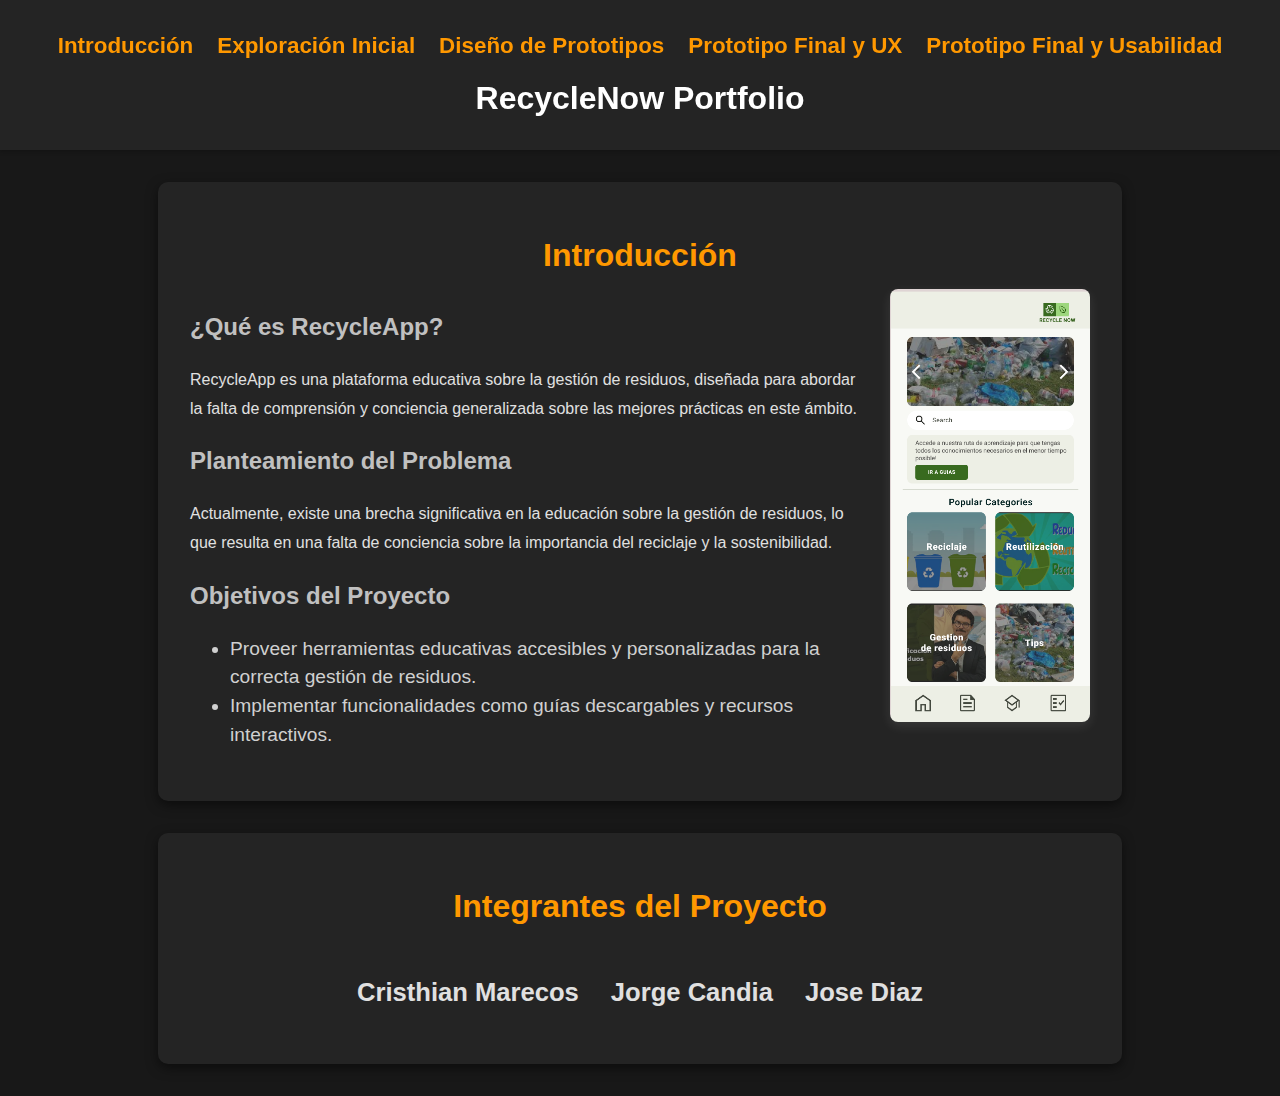
==== index.html @ 2b522f90 "Add files via upload" ====
<!DOCTYPE html>
<html lang="en">
  <head>
    <meta charset="UTF-8" />
    <meta name="viewport" content="width=device-width, initial-scale=1.0" />
    <title>Portfolio - Plataforma de Gestión de Residuos</title>
    <link rel="stylesheet" href="styles.css" />
  </head>

  <body>
    <header class="header">
      <nav>
        <ul>
          <li><a href="index.html">Introducción</a></li>
          <li><a href="exploracion.html">Exploración Inicial</a></li>
          <li><a href="prototipos.html">Diseño de Prototipos</a></li>
          <li><a href="usability.html">Prototipo Final y UX</a></li>
          <li>
            <a href="prototipofinal.html">Prototipo Final y Usabilidad</a>
          </li>
        </ul>
      </nav>
      <h1>RecycleNow Portfolio</h1>
    </header>

    <main>
      <section id="introduction" class="section">
        <h2>Introducción</h2>
        <div class="container-text-img">
          <article>
            <h3>¿Qué es RecycleApp?</h3>
            <p>
              RecycleApp es una plataforma educativa sobre la gestión de
              residuos, diseñada para abordar la falta de comprensión y
              conciencia generalizada sobre las mejores prácticas en este
              ámbito.
            </p>
            <h3>Planteamiento del Problema</h3>
            <p>
              Actualmente, existe una brecha significativa en la educación sobre
              la gestión de residuos, lo que resulta en una falta de conciencia
              sobre la importancia del reciclaje y la sostenibilidad.
            </p>
            <h3>Objetivos del Proyecto</h3>
            <ul>
              <li>
                Proveer herramientas educativas accesibles y personalizadas para
                la correcta gestión de residuos.
              </li>
              <li>
                Implementar funcionalidades como guías descargables y recursos
                interactivos.
              </li>
            </ul>
          </article>
          <div class="image-container1">
            <img
              src="img/DashboardApp.png"
              alt="Dashboard App"
              class="dashboard-image"
            />
          </div>
        </div>
      </section>

      <section id="team" class="section">
        <h2>Integrantes del Proyecto</h2>
        <div class="team-container">
          <div class="team-member">
            <p><b>Cristhian Marecos</b></p>
          </div>
          <div class="team-member">
            <p><b>Jorge Candia</b></p>
          </div>
          <div class="team-member">
            <p><b>Jose Diaz</b></p>
          </div>
        </div>
      </section>
    </main>
  </body>
</html>
---- styles.css ----
body {
  font-family: "Roboto", sans-serif;
  margin: 0;
  padding: 0;
  background: #181818;
  color: #e0e0e0;
  scroll-behavior: smooth;
  font-size: 16px;
  line-height: 1.8rem;
}

header {
  background: #242424;
  padding: 1rem;
  text-align: center;
  color: #ffffff;
  position: sticky;
  top: 0;
  z-index: 1000;
  box-shadow: 0 2px 4px rgba(0, 0, 0, 0.2);
}

header nav ul {
  list-style: none;
  padding: 0;
  display: flex;
  justify-content: center;
  gap: 1.5rem;
}

header nav ul li a {
  text-decoration: none;
  color: #ff9800;
  font-weight: 700;
  font-size: 1.4rem;
}

header nav ul li a:hover {
  text-decoration: underline;
}

.section {
  max-width: 900px;
  margin: 2rem auto;
  padding: 2rem;
  background: #242424;
  border-radius: 10px;
  box-shadow: 0 4px 12px rgba(0, 0, 0, 0.5);
  transition: transform 0.3s;
}

.section h2 {
  color: #ff9800;
  font-size: 2rem;
  margin-bottom: 1.2rem;
  text-align: center;
  font-weight: 700; /* Más bold */
}

.section h3 {
  font-size: 1.5rem;
  color: #c0c0c0;
  font-weight: 600;
}

.section ul {
  font-size: 1.2rem;
  color: #d0d0d0;
  font-weight: 500;
}

footer {
  background: #242424;
  color: #c0c0c0;
  text-align: center;
  padding: 1.2rem;
  font-size: 1.2rem;
}

.team-container {
  display: flex;
  justify-content: center;
  gap: 2rem;
  margin-top: 2rem;
}

.team-member {
  text-align: center;
}

.team-member img {
  width: 150px;
  height: 150px;
  border-radius: 50%;
  border: 2px solid #ff9800;
  margin-bottom: 0.5rem;
}

.team-member p {
  font-size: 1.6rem;
  color: #e0e0e0;
  font-weight: 700;
}

.container-text-img {
  display: flex;
  justify-content: center;
  gap: 2rem;
}

.container-text-img img {
  width: 550px;
  height: 400px;
}

#team {
  justify-content: center;
  text-align: center;
}

.story {
  text-align: center;
  margin-bottom: 2rem;
}

.story img {
  display: block;
  margin: 1rem auto;
  max-width: 100%;
  height: auto;
  border-radius: 8px;
  box-shadow: 0 4px 12px rgba(255, 255, 255, 0.1);
}

.story p {
  font-size: 1.3rem;
  margin-bottom: 1rem;
  color: #d0d0d0;
}

.image-container {
  display: flex;
  justify-content: center;
  margin-top: 1.5rem;
}

.image-container1 img {
  width: 200px;
  height: auto;
  border-radius: 8px;
  box-shadow: 0 4px 12px rgba(255, 255, 255, 0.1);
}

.image-grid {
  display: flex;
  flex-wrap: wrap;
  justify-content: center;
  align-items: center;
  gap: 20px;
}

.image-grid img {
  width: 700px;
  height: auto;
  border-radius: 8px;
  box-shadow: 0 4px 12px rgba(255, 255, 255, 0.1);
}

.image-grid2 {
  display: flex;
  flex-wrap: wrap;
  justify-content: center;
  align-items: center;
  gap: 20px;
}

.image-grid2 img {
  width: 300px;
  height: auto;
  border-radius: 8px;
  box-shadow: 0 4px 12px rgba(255, 255, 255, 0.1);
}

.system {
  display: flex;
  justify-content: center;
}

.requisitos-container {
  display: flex;
  justify-content: space-between;
  gap: 2rem;
  margin-top: 1.5rem;
}

.requisitos-column {
  flex: 1;
  background: #242424;
  padding: 1.5rem;
  border-radius: 8px;
  box-shadow: 0 4px 12px rgba(0, 0, 0, 0.5);
}

.cta {
  margin-top: 1.5rem;
  color: white;
  justify-content: center;
}

.cta:hover {
  color: #ff9800;
}

.requisitos-column h3 {
  font-size: 1.8rem;
  color: #ff9800;
  margin-bottom: 1rem;
  text-align: center;
  font-weight: 700;
}

.requisitos-column ul {
  list-style: disc;
  padding-left: 1.5rem;
}

.requisitos-column li {
  font-size: 1.2rem;
  margin-bottom: 0.5rem;
  line-height: 1.8rem;
  color: #d0d0d0;
  font-weight: 500;
}

.finalprototype {
  display: flex;
  justify-content: center;
  margin-top: 1.5rem;
}
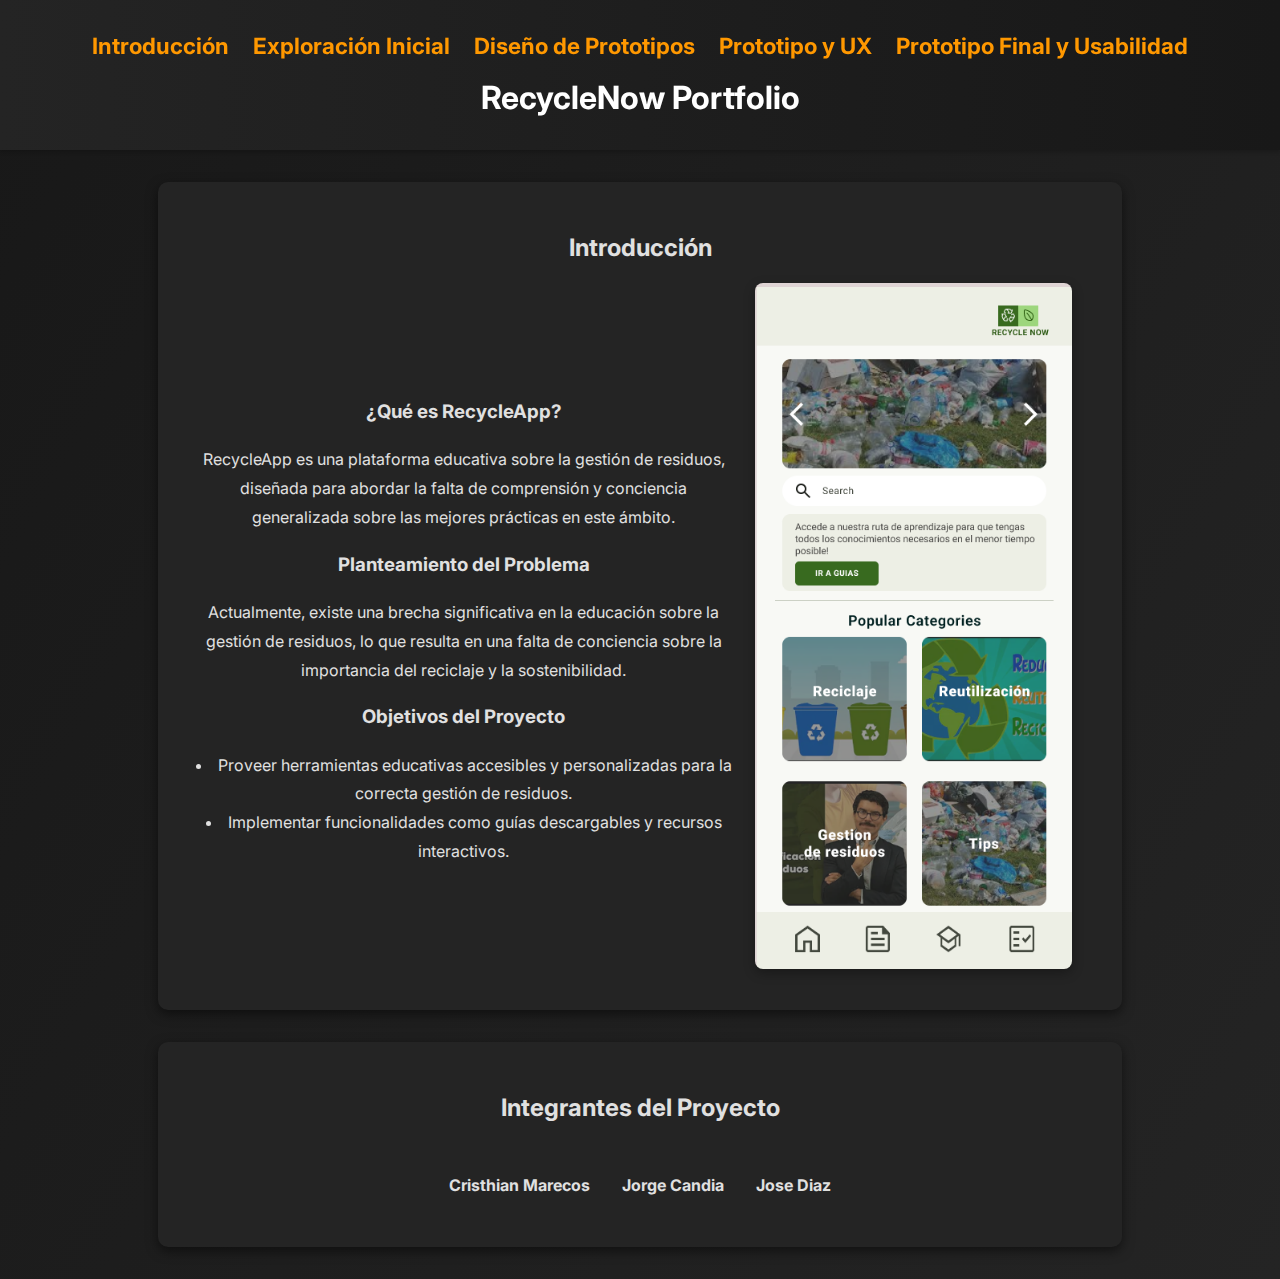
==== commit 7f88ac95: "Re design" ====
--- a/index.html
+++ b/index.html
@@ -5,6 +5,10 @@
     <meta name="viewport" content="width=device-width, initial-scale=1.0" />
     <title>Portfolio - Plataforma de Gestión de Residuos</title>
     <link rel="stylesheet" href="styles.css" />
+    <link
+      href="https://fonts.googleapis.com/css2?family=Inter:wght@400;700&display=swap"
+      rel="stylesheet"
+    />
   </head>
 
   <body>
@@ -12,11 +16,11 @@
       <nav>
         <ul>
           <li><a href="index.html">Introducción</a></li>
-          <li><a href="exploracion.html">Exploración Inicial</a></li>
-          <li><a href="prototipos.html">Diseño de Prototipos</a></li>
-          <li><a href="usability.html">Prototipo Final y UX</a></li>
+          <li><a href="exploration.html">Exploración Inicial</a></li>
+          <li><a href="firstDesigns.html">Diseño de Prototipos</a></li>
+          <li><a href="firstTest.html">Prototipo y UX</a></li>
           <li>
-            <a href="prototipofinal.html">Prototipo Final y Usabilidad</a>
+            <a href="lastTests.html">Prototipo Final y Usabilidad</a>
           </li>
         </ul>
       </nav>
--- a/styles.css
+++ b/styles.css
@@ -1,8 +1,8 @@
 body {
-  font-family: "Roboto", sans-serif;
+  font-family: "Inter", sans-serif;
   margin: 0;
   padding: 0;
-  background: #181818;
+  background: linear-gradient(120deg, #181818, #242424);
   color: #e0e0e0;
   scroll-behavior: smooth;
   font-size: 16px;
@@ -10,7 +10,7 @@
 }
 
 header {
-  background: #242424;
+  background: linear-gradient(90deg, #242424, #181818);
   padding: 1rem;
   text-align: center;
   color: #ffffff;
@@ -33,10 +33,26 @@
   color: #ff9800;
   font-weight: 700;
   font-size: 1.4rem;
+  transition: color 0.3s ease-in-out;
 }
 
 header nav ul li a:hover {
+  color: #ffffff;
   text-decoration: underline;
+}
+
+h1,
+h2,
+h3,
+p,
+ul,
+li {
+  text-align: center;
+}
+
+ul {
+  padding-left: 0;
+  list-style-position: inside;
 }
 
 .section {
@@ -46,27 +62,13 @@
   background: #242424;
   border-radius: 10px;
   box-shadow: 0 4px 12px rgba(0, 0, 0, 0.5);
-  transition: transform 0.3s;
+  transition: transform 0.3s, box-shadow 0.3s;
+  text-align: center;
 }
 
-.section h2 {
-  color: #ff9800;
-  font-size: 2rem;
-  margin-bottom: 1.2rem;
-  text-align: center;
-  font-weight: 700; /* Más bold */
-}
-
-.section h3 {
-  font-size: 1.5rem;
-  color: #c0c0c0;
-  font-weight: 600;
-}
-
-.section ul {
-  font-size: 1.2rem;
-  color: #d0d0d0;
-  font-weight: 500;
+.section:hover {
+  background: #1c1c1c;
+  box-shadow: 0 8px 20px rgba(0, 0, 0, 0.8);
 }
 
 footer {
@@ -84,10 +86,6 @@
   margin-top: 2rem;
 }
 
-.team-member {
-  text-align: center;
-}
-
 .team-member img {
   width: 150px;
   height: 150px;
@@ -96,144 +94,68 @@
   margin-bottom: 0.5rem;
 }
 
-.team-member p {
-  font-size: 1.6rem;
-  color: #e0e0e0;
-  font-weight: 700;
+img {
+  width: 90%;
+  height: auto;
+  object-fit: cover;
+  border-radius: 8px;
+  box-shadow: 0 4px 12px rgba(0, 0, 0, 0.3);
+  transition: transform 0.3s ease-in-out;
+}
+
+img:hover {
+  transform: scale(1.05);
+}
+
+.map-image {
+  width: 50%;
+  display: block;
+  margin-left: auto;
+  margin-right: auto;
+}
+
+.image-container1 {
+  overflow: hiddsen;
+  width: 100%;
+}
+
+.cta {
+  display: inline-block;
+  padding: 0.8rem 1.5rem;
+  background: #ff9800;
+  color: #ffffff;
+  font-size: 1.2rem;
+  font-weight: bold;
+  border-radius: 5px;
+  text-align: center;
+  text-decoration: none;
+  transition: background 0.3s ease, transform 0.3s ease;
+}
+
+.cta:hover {
+  background: #e67e22;
+  transform: translateY(-2px);
 }
 
 .container-text-img {
   display: flex;
-  justify-content: center;
-  gap: 2rem;
+  align-items: center;
 }
 
-.container-text-img img {
-  width: 550px;
-  height: 400px;
+@media (max-width: 768px) {
+  header nav ul {
+    flex-direction: column;
+    gap: 1rem;
+  }
+
+  .team-container {
+    flex-direction: column;
+  }
 }
 
-#team {
-  justify-content: center;
-  text-align: center;
+@keyframes fadeInUp {
+  to {
+    opacity: 1;
+    transform: translateY(0);
+  }
 }
-
-.story {
-  text-align: center;
-  margin-bottom: 2rem;
-}
-
-.story img {
-  display: block;
-  margin: 1rem auto;
-  max-width: 100%;
-  height: auto;
-  border-radius: 8px;
-  box-shadow: 0 4px 12px rgba(255, 255, 255, 0.1);
-}
-
-.story p {
-  font-size: 1.3rem;
-  margin-bottom: 1rem;
-  color: #d0d0d0;
-}
-
-.image-container {
-  display: flex;
-  justify-content: center;
-  margin-top: 1.5rem;
-}
-
-.image-container1 img {
-  width: 200px;
-  height: auto;
-  border-radius: 8px;
-  box-shadow: 0 4px 12px rgba(255, 255, 255, 0.1);
-}
-
-.image-grid {
-  display: flex;
-  flex-wrap: wrap;
-  justify-content: center;
-  align-items: center;
-  gap: 20px;
-}
-
-.image-grid img {
-  width: 700px;
-  height: auto;
-  border-radius: 8px;
-  box-shadow: 0 4px 12px rgba(255, 255, 255, 0.1);
-}
-
-.image-grid2 {
-  display: flex;
-  flex-wrap: wrap;
-  justify-content: center;
-  align-items: center;
-  gap: 20px;
-}
-
-.image-grid2 img {
-  width: 300px;
-  height: auto;
-  border-radius: 8px;
-  box-shadow: 0 4px 12px rgba(255, 255, 255, 0.1);
-}
-
-.system {
-  display: flex;
-  justify-content: center;
-}
-
-.requisitos-container {
-  display: flex;
-  justify-content: space-between;
-  gap: 2rem;
-  margin-top: 1.5rem;
-}
-
-.requisitos-column {
-  flex: 1;
-  background: #242424;
-  padding: 1.5rem;
-  border-radius: 8px;
-  box-shadow: 0 4px 12px rgba(0, 0, 0, 0.5);
-}
-
-.cta {
-  margin-top: 1.5rem;
-  color: white;
-  justify-content: center;
-}
-
-.cta:hover {
-  color: #ff9800;
-}
-
-.requisitos-column h3 {
-  font-size: 1.8rem;
-  color: #ff9800;
-  margin-bottom: 1rem;
-  text-align: center;
-  font-weight: 700;
-}
-
-.requisitos-column ul {
-  list-style: disc;
-  padding-left: 1.5rem;
-}
-
-.requisitos-column li {
-  font-size: 1.2rem;
-  margin-bottom: 0.5rem;
-  line-height: 1.8rem;
-  color: #d0d0d0;
-  font-weight: 500;
-}
-
-.finalprototype {
-  display: flex;
-  justify-content: center;
-  margin-top: 1.5rem;
-}
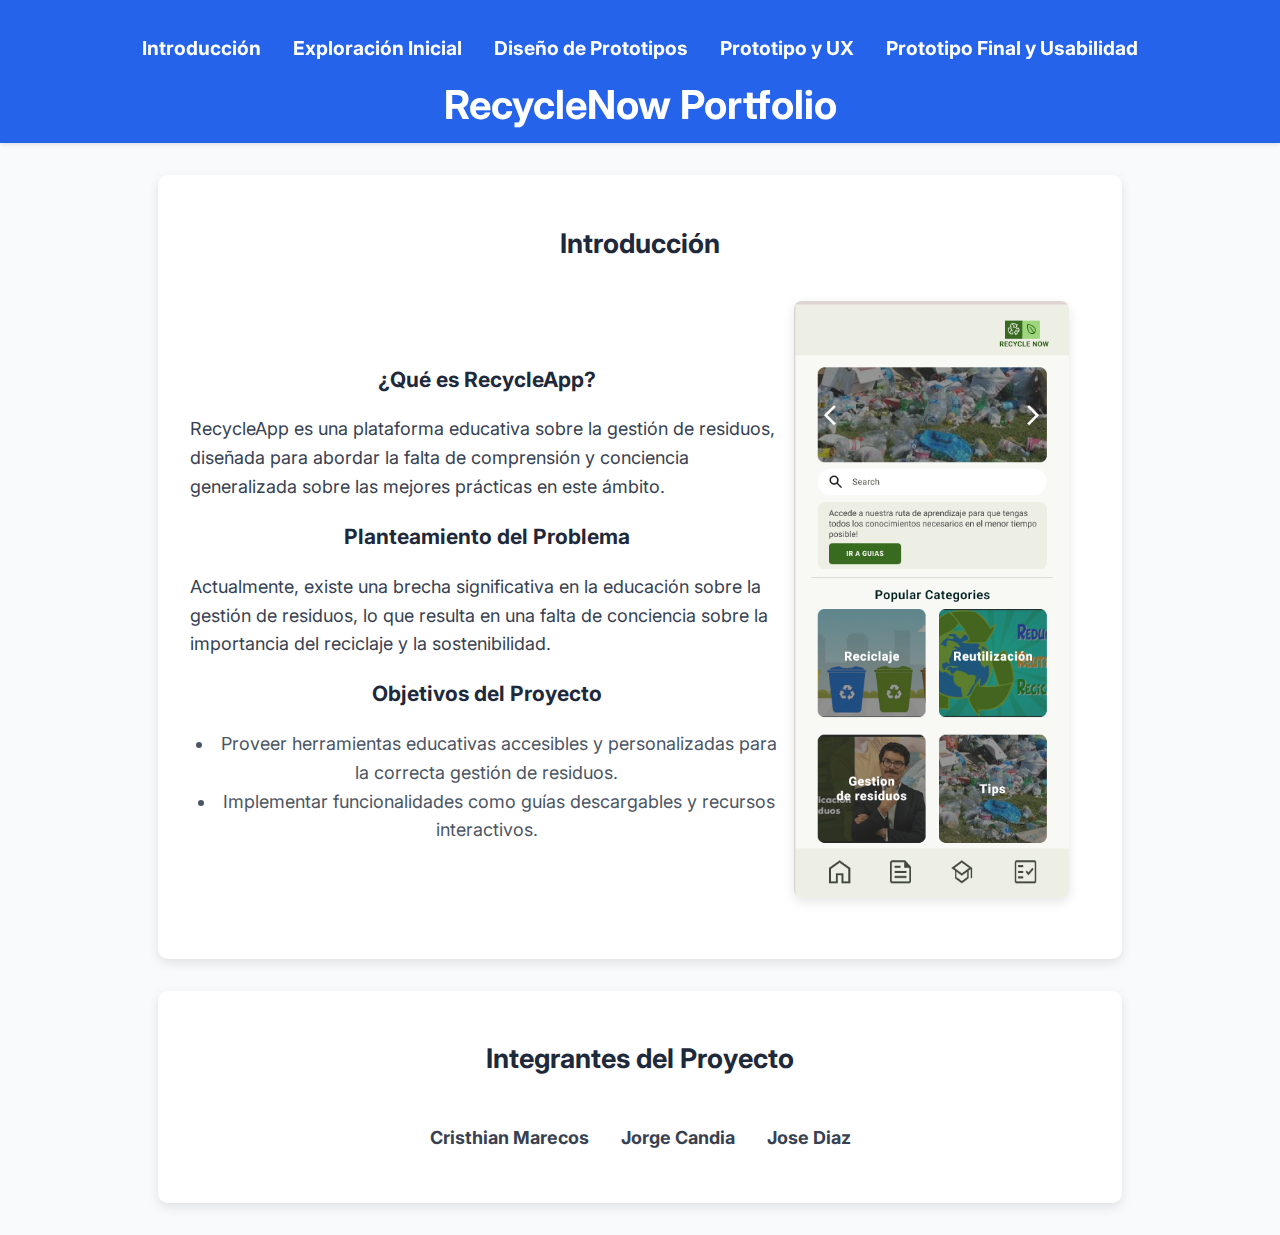
==== commit 670ac5d3: "Remaking designs" ====
--- a/index.html
+++ b/index.html
@@ -19,9 +19,7 @@
           <li><a href="exploration.html">Exploración Inicial</a></li>
           <li><a href="firstDesigns.html">Diseño de Prototipos</a></li>
           <li><a href="firstTest.html">Prototipo y UX</a></li>
-          <li>
-            <a href="lastTests.html">Prototipo Final y Usabilidad</a>
-          </li>
+          <li><a href="lastTests.html">Prototipo Final y Usabilidad</a></li>
         </ul>
       </nav>
       <h1>RecycleNow Portfolio</h1>
@@ -57,7 +55,7 @@
               </li>
             </ul>
           </article>
-          <div class="image-container1">
+          <div class="prototype-image">
             <img
               src="img/DashboardApp.png"
               alt="Dashboard App"
--- a/styles.css
+++ b/styles.css
@@ -2,22 +2,21 @@
   font-family: "Inter", sans-serif;
   margin: 0;
   padding: 0;
-  background: linear-gradient(120deg, #181818, #242424);
-  color: #e0e0e0;
+  background: #f9fafb;
+  color: #374151;
   scroll-behavior: smooth;
-  font-size: 16px;
+  font-size: 18px;
   line-height: 1.8rem;
 }
 
 header {
-  background: linear-gradient(90deg, #242424, #181818);
-  padding: 1rem;
-  text-align: center;
+  background: #2563eb;
+  padding: 1rem 0;
   color: #ffffff;
   position: sticky;
   top: 0;
   z-index: 1000;
-  box-shadow: 0 2px 4px rgba(0, 0, 0, 0.2);
+  box-shadow: 0 2px 4px rgba(0, 0, 0, 0.1);
 }
 
 header nav ul {
@@ -25,29 +24,55 @@
   padding: 0;
   display: flex;
   justify-content: center;
-  gap: 1.5rem;
+  gap: 2rem;
 }
 
 header nav ul li a {
   text-decoration: none;
-  color: #ff9800;
+  color: #ffffff;
   font-weight: 700;
-  font-size: 1.4rem;
+  font-size: 1.2rem;
   transition: color 0.3s ease-in-out;
+  position: relative;
 }
 
 header nav ul li a:hover {
-  color: #ffffff;
-  text-decoration: underline;
-}
-
-h1,
+  color: #e0f2fe;
+}
+
+header nav ul li a::after {
+  content: "";
+  position: absolute;
+  width: 100%;
+  height: 2px;
+  background-color: #e0f2fe;
+  bottom: -4px;
+  left: 0;
+  transform: scaleX(0);
+  transform-origin: center;
+  transition: transform 0.3s ease-in-out;
+}
+
+header nav ul li a:hover::after {
+  transform: scaleX(1);
+}
+
+header h1 {
+  text-align: center;
+  font-size: 2.5rem;
+  margin-bottom: 0.5rem;
+  color: #ffffff;
+}
+
 h2,
-h3,
-p,
-ul,
+h3 {
+  text-align: center;
+  color: #1e293b;
+}
+
 li {
   text-align: center;
+  color: #4b5563;
 }
 
 ul {
@@ -59,24 +84,15 @@
   max-width: 900px;
   margin: 2rem auto;
   padding: 2rem;
-  background: #242424;
+  background: #ffffff;
   border-radius: 10px;
-  box-shadow: 0 4px 12px rgba(0, 0, 0, 0.5);
+  box-shadow: 0 4px 12px rgba(0, 0, 0, 0.1);
   transition: transform 0.3s, box-shadow 0.3s;
-  text-align: center;
 }
 
 .section:hover {
-  background: #1c1c1c;
-  box-shadow: 0 8px 20px rgba(0, 0, 0, 0.8);
-}
-
-footer {
-  background: #242424;
-  color: #c0c0c0;
-  text-align: center;
-  padding: 1.2rem;
-  font-size: 1.2rem;
+  background: #f3f4f6;
+  box-shadow: 0 8px 20px rgba(0, 0, 0, 0.2);
 }
 
 .team-container {
@@ -90,7 +106,7 @@
   width: 150px;
   height: 150px;
   border-radius: 50%;
-  border: 2px solid #ff9800;
+  border: 2px solid #2563eb;
   margin-bottom: 0.5rem;
 }
 
@@ -99,8 +115,10 @@
   height: auto;
   object-fit: cover;
   border-radius: 8px;
-  box-shadow: 0 4px 12px rgba(0, 0, 0, 0.3);
+  box-shadow: 0 4px 12px rgba(0, 0, 0, 0.1);
   transition: transform 0.3s ease-in-out;
+  margin-left: 10px;
+  margin-right: 10px;
 }
 
 img:hover {
@@ -108,21 +126,27 @@
 }
 
 .map-image {
-  width: 50%;
+  width: 80%;
+  margin-top: 20px;
+  margin-bottom: 20px;
   display: block;
   margin-left: auto;
   margin-right: auto;
 }
 
-.image-container1 {
-  overflow: hiddsen;
-  width: 100%;
+.prototype-image {
+  width: 90%;
+  margin-top: 20px;
+  margin-bottom: 20px;
+  display: block;
+  margin-left: auto;
+  margin-right: auto;
 }
 
 .cta {
   display: inline-block;
   padding: 0.8rem 1.5rem;
-  background: #ff9800;
+  background: #2563eb;
   color: #ffffff;
   font-size: 1.2rem;
   font-weight: bold;
@@ -133,13 +157,57 @@
 }
 
 .cta:hover {
-  background: #e67e22;
+  background: #1e3a8a;
   transform: translateY(-2px);
 }
 
 .container-text-img {
   display: flex;
   align-items: center;
+}
+
+.table-container {
+  overflow-x: auto;
+  margin: 1rem auto;
+}
+
+.kpi-table {
+  width: 100%;
+  border-collapse: collapse;
+  margin: 0 auto;
+  text-align: left;
+  border: 1px solid #d1d5db;
+  border-radius: 8px;
+}
+
+.kpi-table thead {
+  background-color: #2563eb;
+  color: #ffffff;
+  font-weight: bold;
+}
+
+.kpi-table th,
+.kpi-table td {
+  padding: 0.8rem 1rem;
+  border: 1px solid #e5e7eb;
+}
+
+.kpi-table tbody tr:nth-child(even) {
+  background-color: #f3f4f6;
+}
+
+.kpi-table tbody tr:hover {
+  background-color: #dbeafe;
+}
+
+.image-grip {
+  width: 40%;
+  margin-top: 20px;
+  margin-bottom: 20px;
+}
+
+.image-section {
+  margin-left: 100px;
 }
 
 @media (max-width: 768px) {
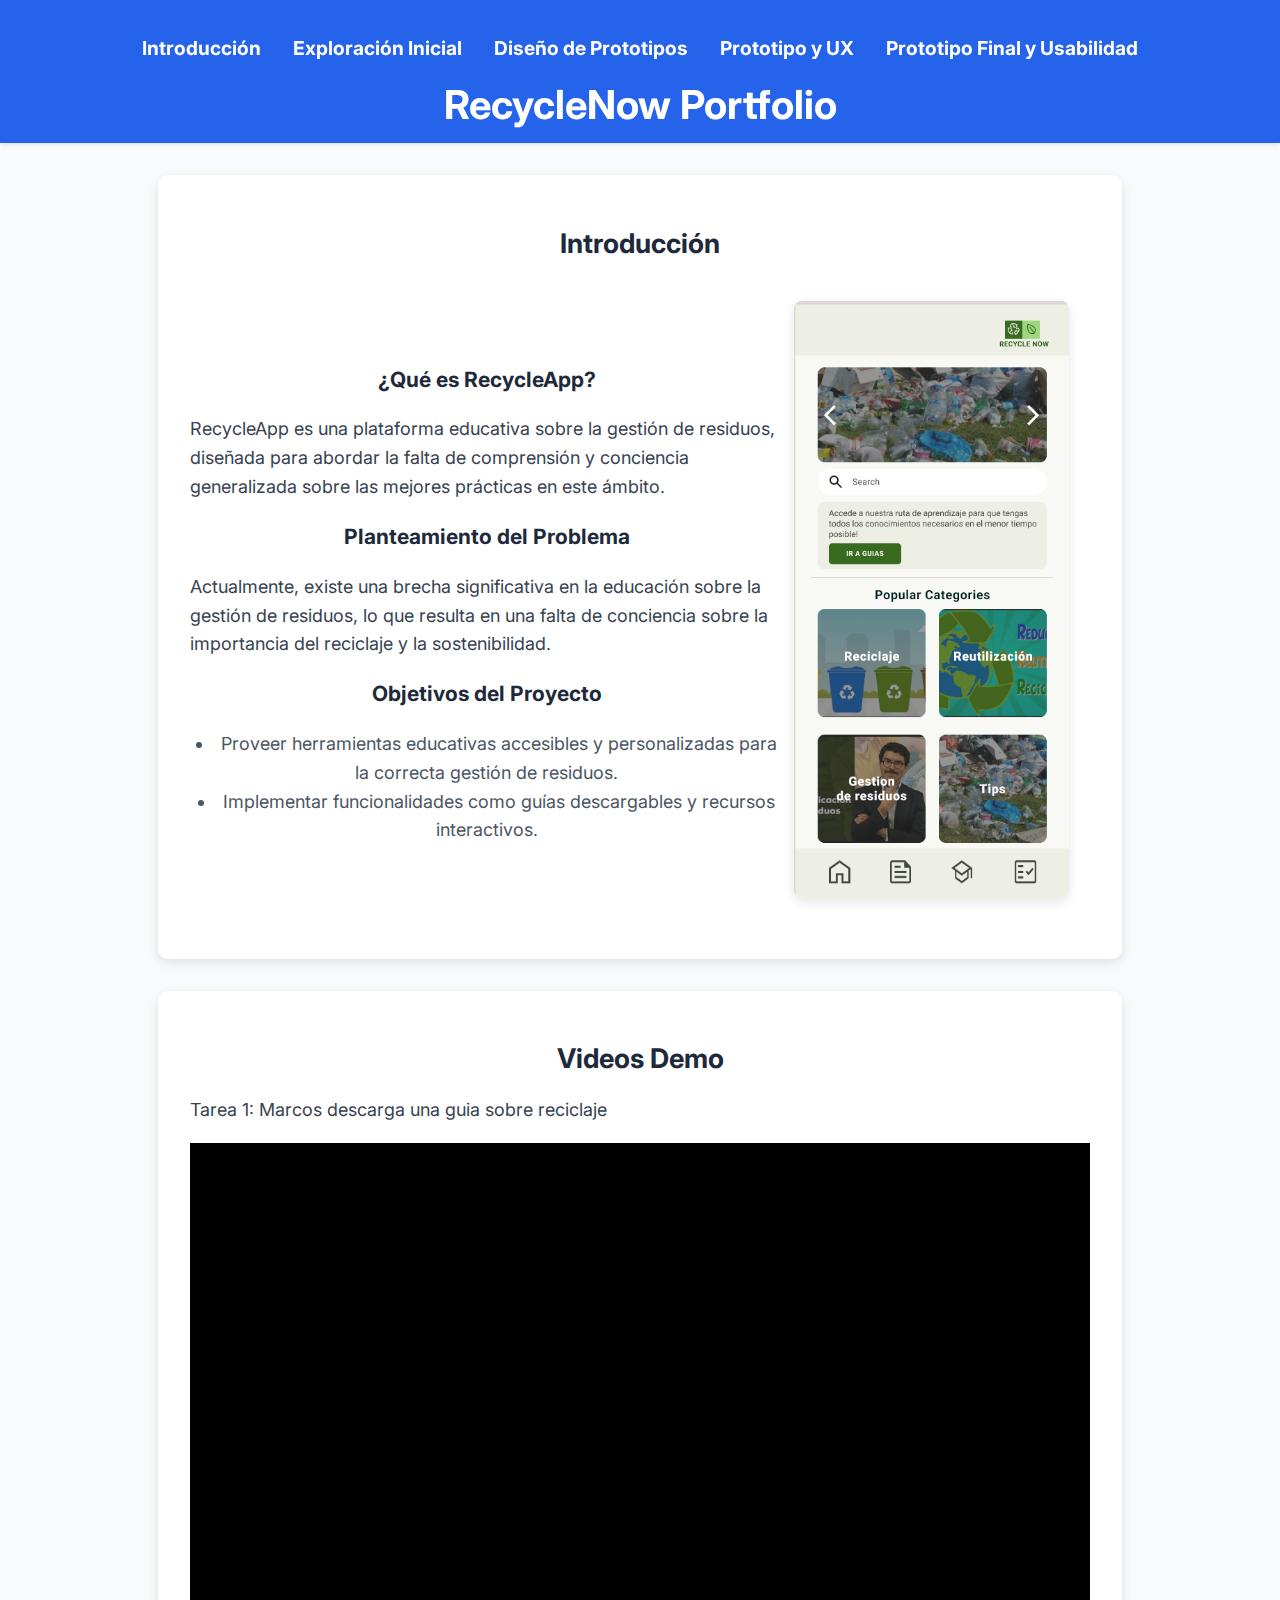
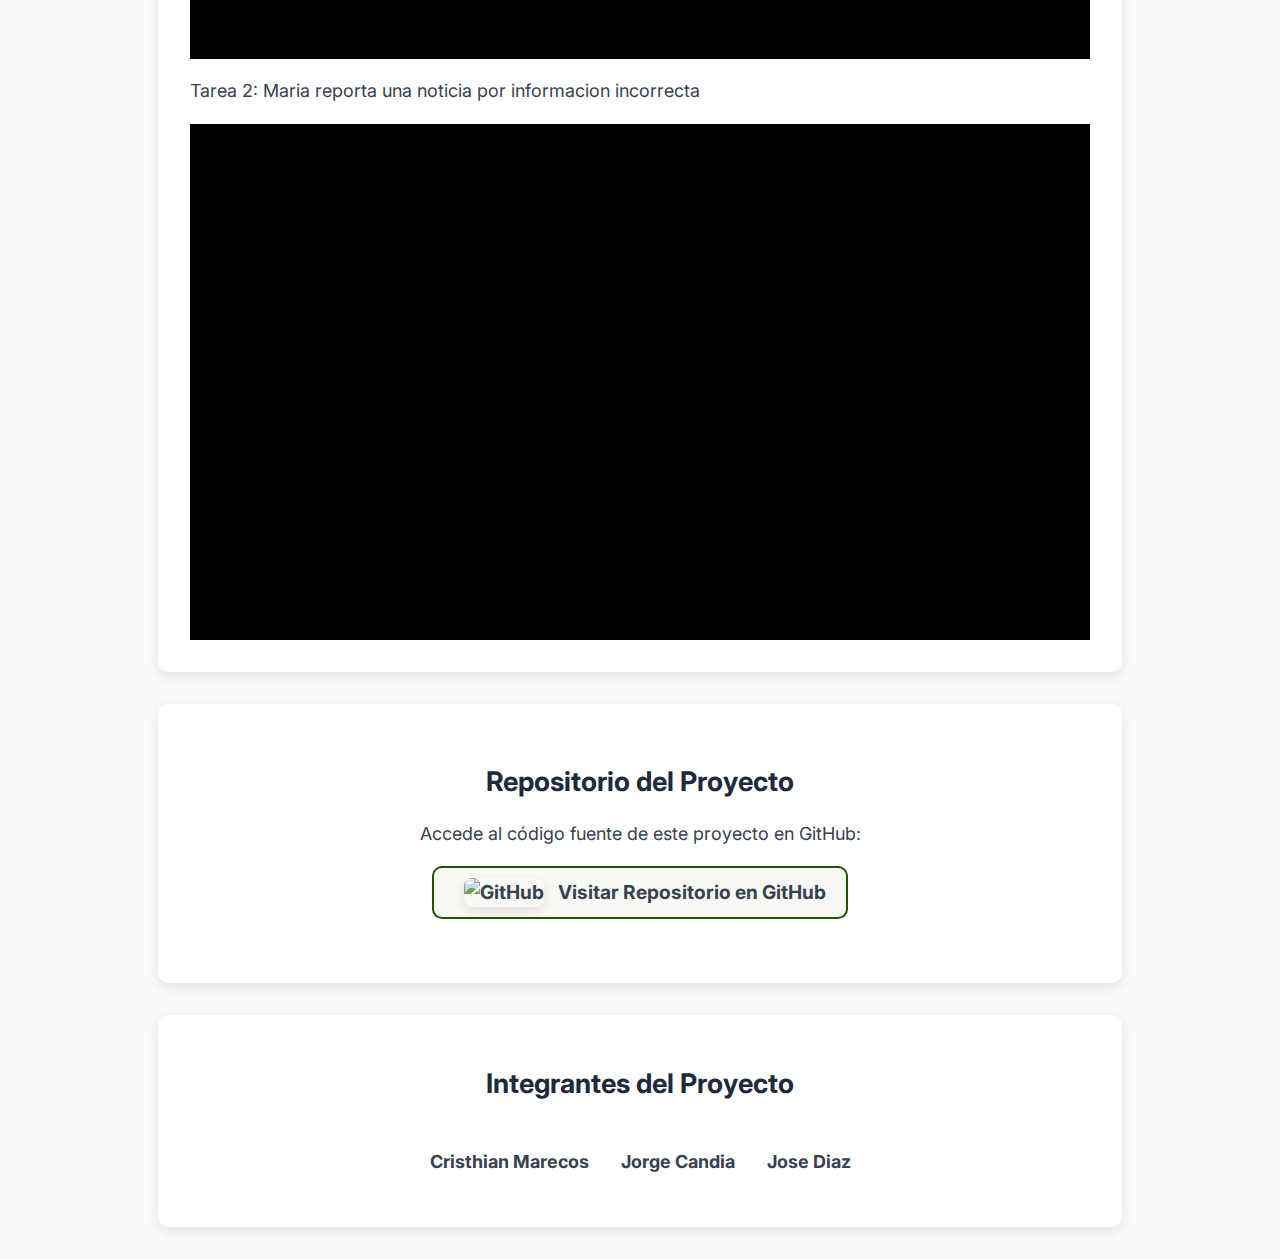
==== commit 8ee2ad2a: "Agregando Demo's y repositorio del proyecto mobile" ====
--- a/index.html
+++ b/index.html
@@ -65,6 +65,50 @@
         </div>
       </section>
 
+      <section id="problem" class="section">
+        <h2>Videos Demo</h2>
+
+        <p>Tarea 1: Marcos descarga una guia sobre reciclaje</p>
+        <div class="video-container">
+          <iframe
+            src="https://www.youtube.com/embed/yFLGHcxw-G0"
+            frameborder="0"
+            allow="accelerometer; autoplay; encrypted-media; gyroscope; picture-in-picture"
+            allowfullscreen
+          ></iframe>
+        </div>
+
+        <p>Tarea 2: Maria reporta una noticia por informacion incorrecta</p>
+        <div class="video-container">
+          <iframe
+            src="https://www.youtube.com/embed/x5an6Y3sJTA"
+            frameborder="0"
+            allow="accelerometer; autoplay; encrypted-media; gyroscope; picture-in-picture"
+            allowfullscreen
+          ></iframe>
+        </div>
+      </section>
+
+      <section class="section">
+        <div id="repository">
+          <h2>Repositorio del Proyecto</h2>
+          <p>Accede al código fuente de este proyecto en GitHub:</p>
+          <a
+            href="https://github.com/GonzaMS/HCI-MobileApp.git"
+            target="_blank"
+            class="github-link"
+          >
+            <div class="github-container">
+              <img
+                src="https://cdn-icons-png.flaticon.com/512/25/25231.png"
+                alt="GitHub"
+              />
+              <span>Visitar Repositorio en GitHub</span>
+            </div>
+          </a>
+        </div>
+      </section>
+
       <section id="team" class="section">
         <h2>Integrantes del Proyecto</h2>
         <div class="team-container">
--- a/styles.css
+++ b/styles.css
@@ -210,6 +210,55 @@
   margin-left: 100px;
 }
 
+.video-container {
+  position: relative;
+  width: 100%;
+  padding-top: 56.25%;
+  overflow: hidden;
+  background-color: black;
+  padding-bottom: 10px;
+}
+
+.video-container iframe {
+  position: absolute;
+  top: 0;
+  left: 0;
+  width: 100%;
+  height: 100%;
+  object-fit: cover;
+}
+
+#repository {
+  text-align: center;
+  margin: 2rem 0;
+}
+
+.github-link {
+  text-decoration: none;
+  color: inherit;
+  display: inline-flex;
+  align-items: center;
+  background-color: #f8f9f5;
+  border: 2px solid #205106;
+  padding: 10px 20px;
+  border-radius: 10px;
+  font-weight: bold;
+  font-size: 1.2rem;
+  transition: background-color 0.3s, transform 0.2s;
+}
+
+.github-link:hover {
+  background-color: #2563eb;
+  color: white;
+  transform: scale(1.05);
+}
+
+.github-container img {
+  width: 32px;
+  height: 32px;
+  margin-right: 10px;
+}
+
 @media (max-width: 768px) {
   header nav ul {
     flex-direction: column;
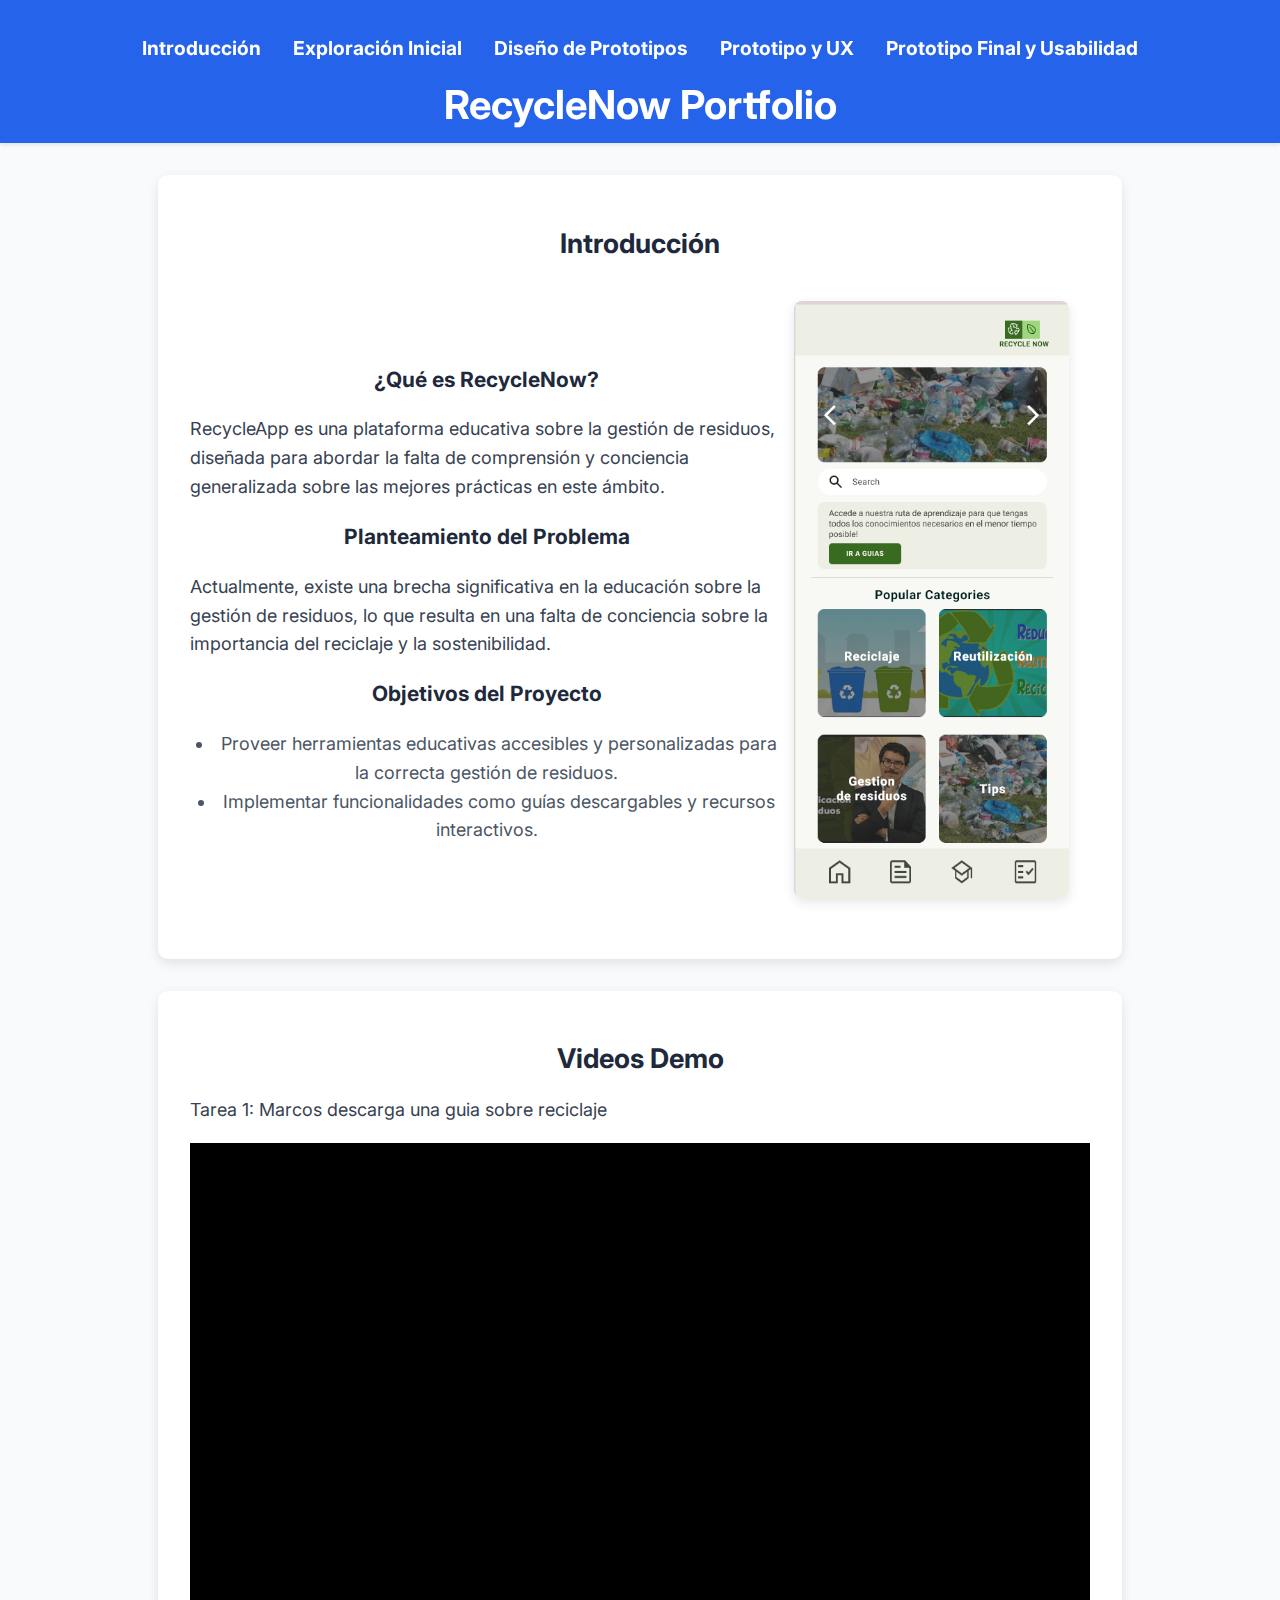
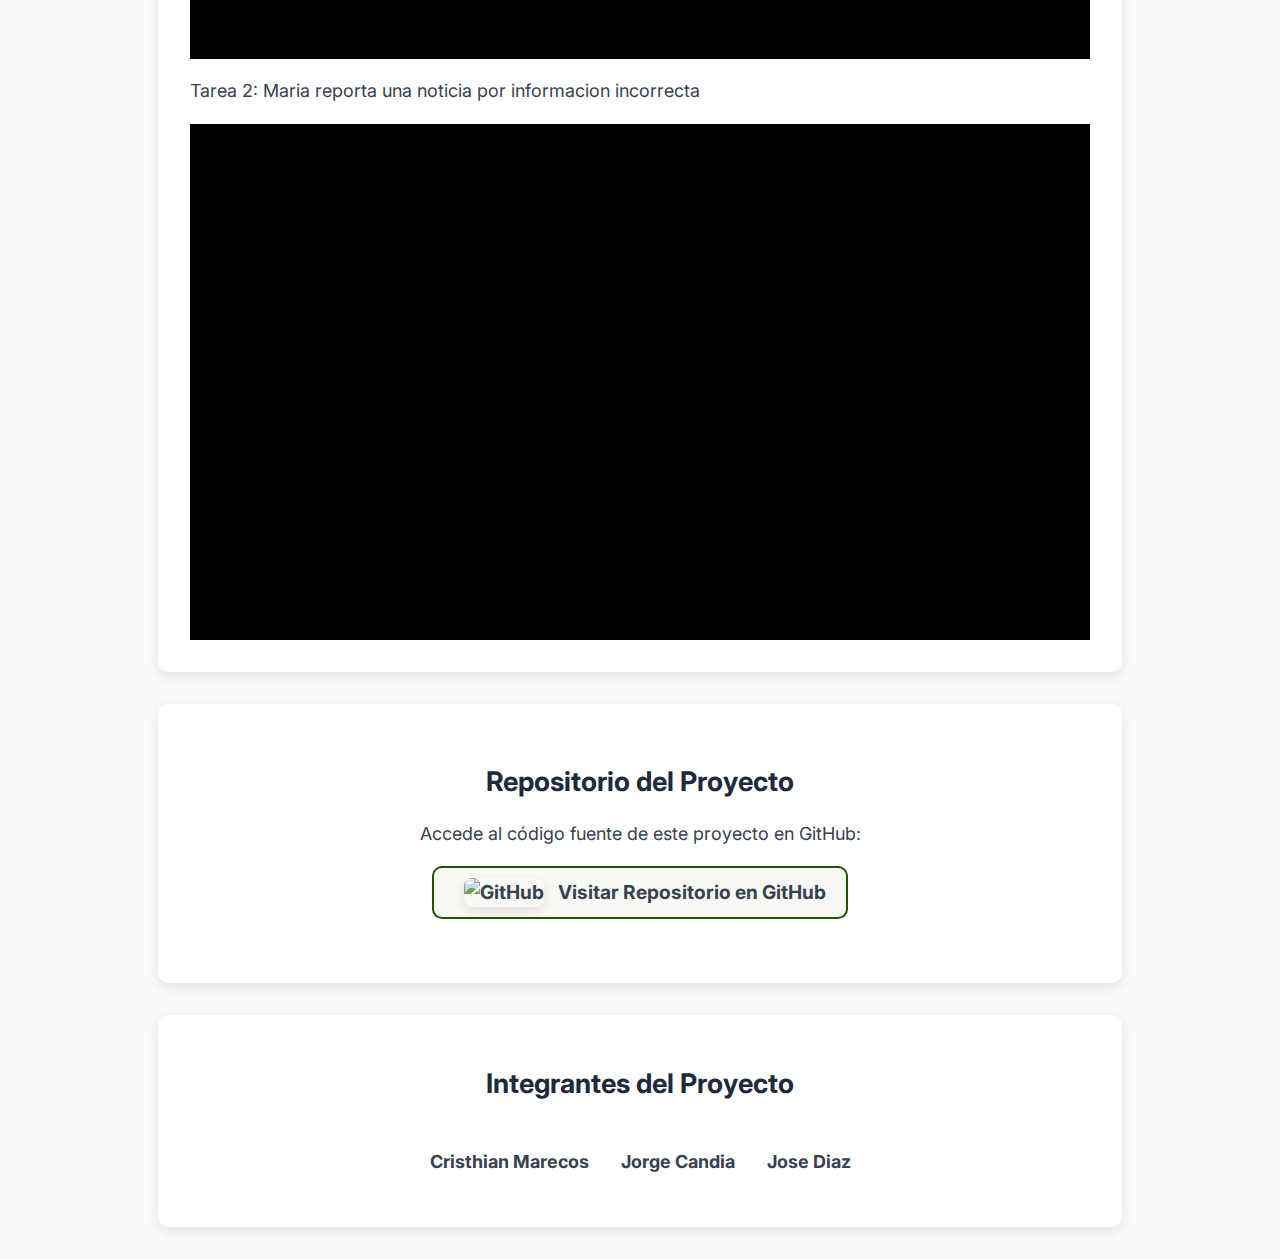
==== commit 58b207f5: "Update index.html" ====
--- a/index.html
+++ b/index.html
@@ -30,7 +30,7 @@
         <h2>Introducción</h2>
         <div class="container-text-img">
           <article>
-            <h3>¿Qué es RecycleApp?</h3>
+            <h3>¿Qué es RecycleNow?</h3>
             <p>
               RecycleApp es una plataforma educativa sobre la gestión de
               residuos, diseñada para abordar la falta de comprensión y
